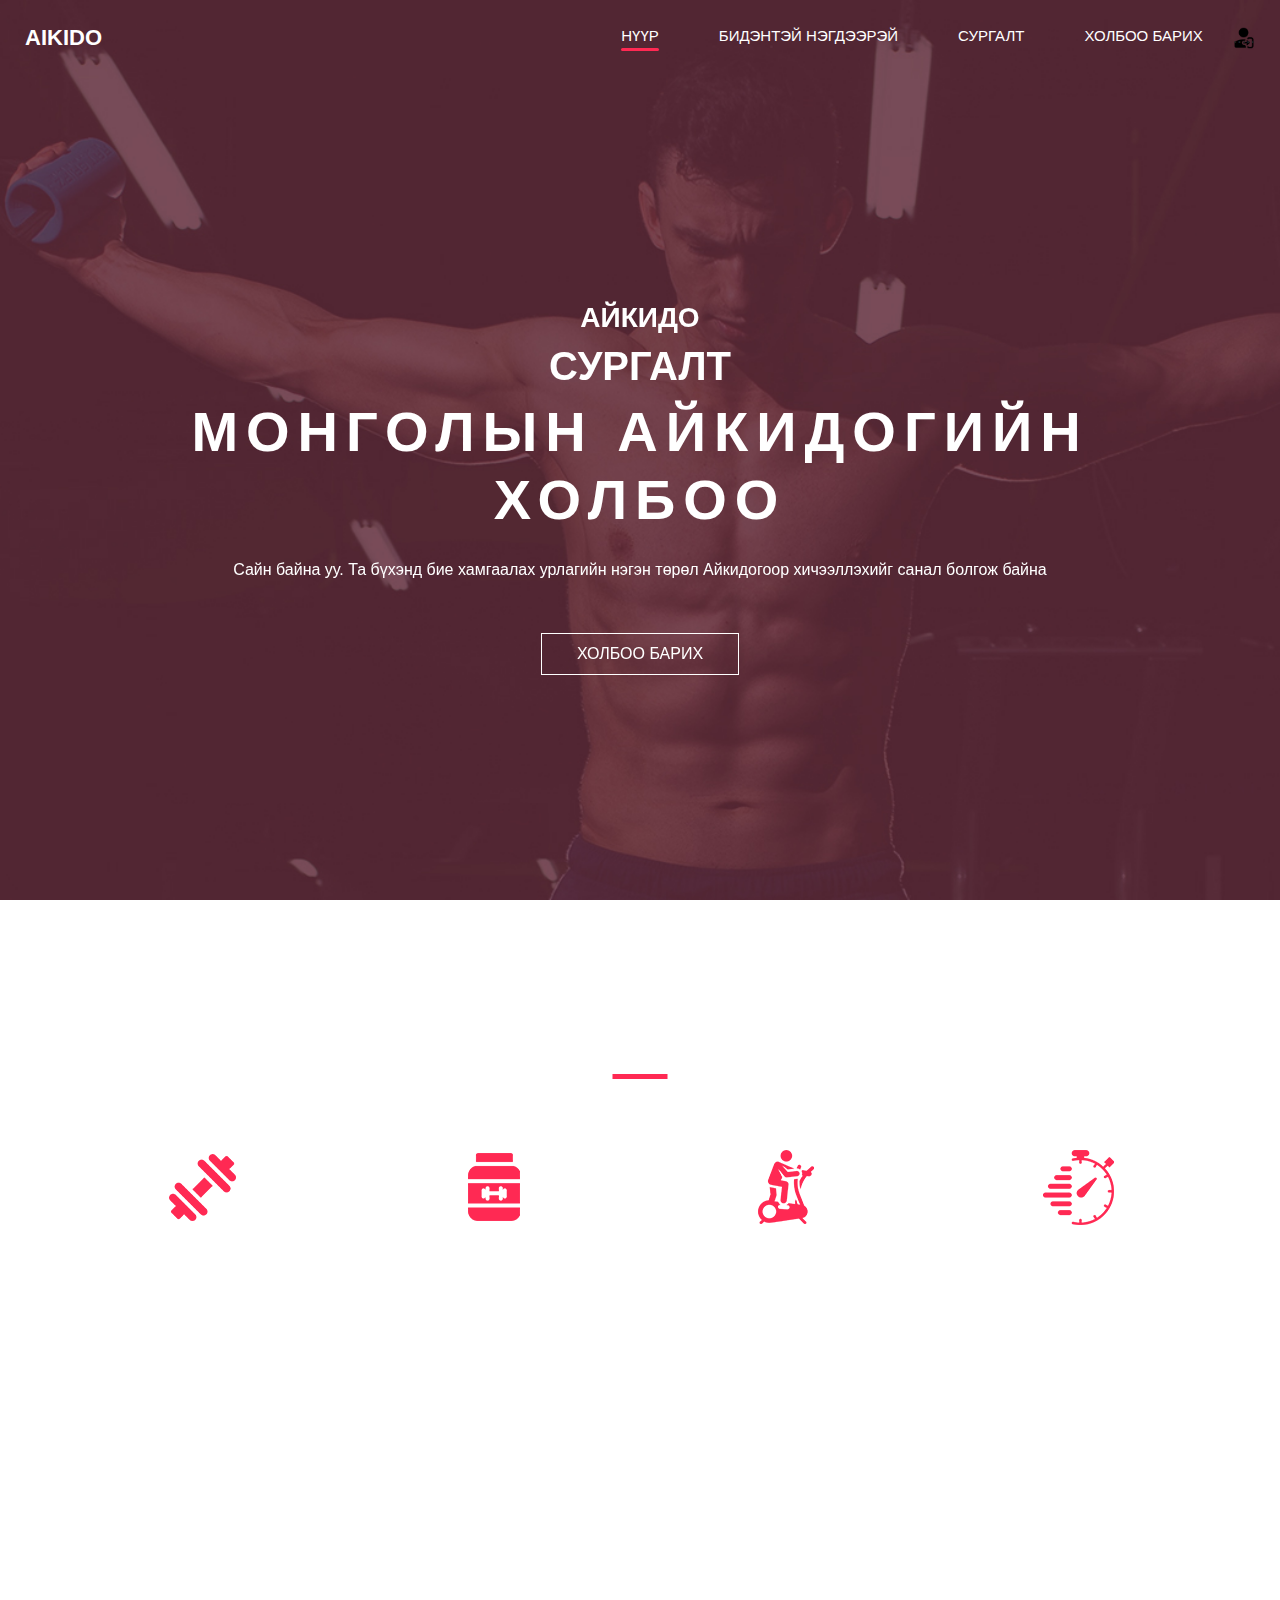
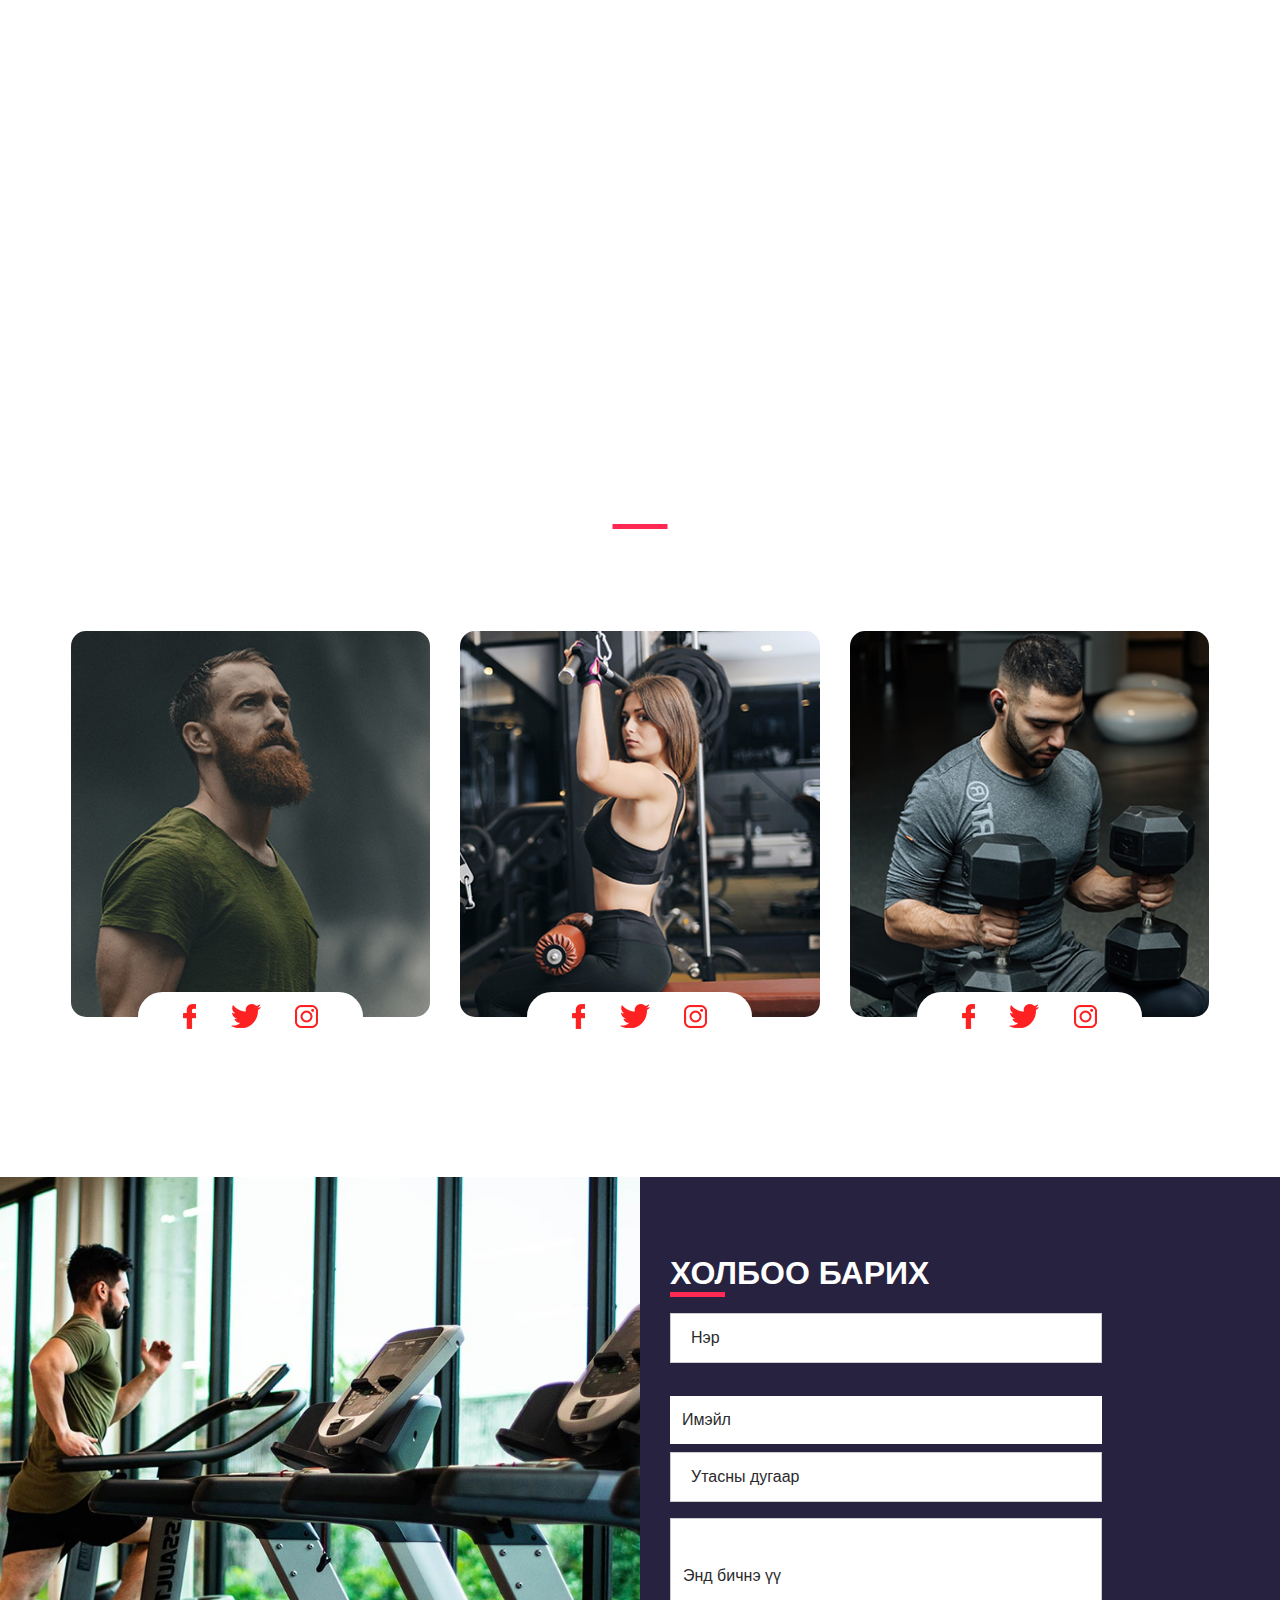
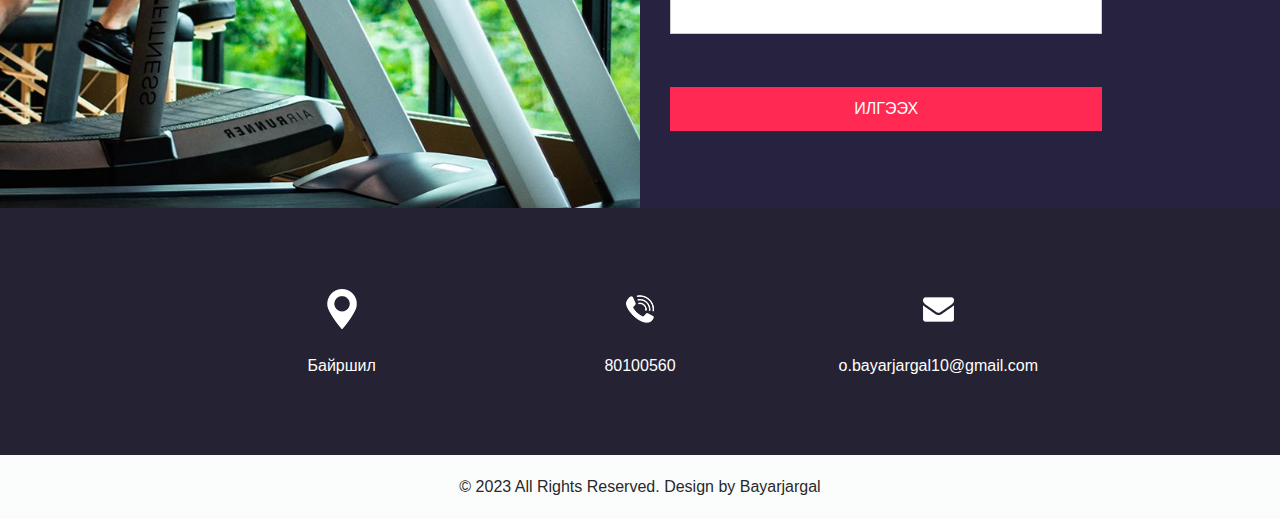
==== index.html @ 73472ece "Add files via upload" ====
<!DOCTYPE html>
<html>

<head>
  <!-- Basic -->
  <meta charset="utf-8" />
  <meta http-equiv="X-UA-Compatible" content="IE=edge" />
  <!-- Mobile Metas -->
  <meta name="viewport" content="width=device-width, initial-scale=1, shrink-to-fit=no" />
  <!-- Site Metas -->
  <meta name="keywords" content="" />
  <meta name="description" content="" />
  <meta name="author" content="" />

  <title>Aikido</title>

  <!-- slider stylesheet -->
  <link rel="stylesheet" type="text/css"
    href="https://cdnjs.cloudflare.com/ajax/libs/OwlCarousel2/2.3.4/assets/owl.carousel.min.css" />

  <!-- bootstrap core css -->
  <link rel="stylesheet" type="text/css" href="css/bootstrap.css" />

  <!-- fonts style -->
  <link href="https://fonts.googleapis.com/css?family=Poppins:400,600,700&display=swap" rel="stylesheet">
  <!-- Custom styles for this template -->
  <link href="css/style.css" rel="stylesheet" />
  <!-- responsive style -->
  <link href="css/responsive.css" rel="stylesheet" />
</head>

<body>
  <div class="hero_area">
    <!-- header section strats -->
    <header class="header_section">
      <div class="container-fluid">
        <nav class="navbar navbar-expand-lg custom_nav-container ">
          <a class="navbar-brand" href="index.html">
            <span>
              Aikido
            </span>
          </a>
          <button class="navbar-toggler" type="button" data-toggle="collapse" data-target="#navbarSupportedContent"
            aria-controls="navbarSupportedContent" aria-expanded="false" aria-label="Toggle navigation">
            <span class="navbar-toggler-icon"></span>
          </button>

          <div class="collapse navbar-collapse" id="navbarSupportedContent">
            <div class="d-flex ml-auto flex-column flex-lg-row align-items-center">
              <ul class="navbar-nav  ">
                <li class="nav-item active">
                  <a class="nav-link" href="index.html">Нүүр <span class="sr-only">(current)</span></a>
                </li>
                <li class="nav-item ">
                  <a class="nav-link" href="why.html"> Бидэнтэй нэгдээрэй </a>
                </li>
                </li>
                <li class="nav-item">
                  <a class="nav-link" href="trainer.html"> Сургалт</a>
                </li>
                <li class="nav-item">
                  <a class="nav-link" href="contact.html"> Холбоо барих</a>
                </li>
              </ul>
              <div class="user_option">
                <button class="btn  my-2 my-sm-0 nav_search-btn"
                  onclick="document.getElementById('id01').style.display='block'" style="width:auto;">..... </button>
              </div>
            </div>
          </div>
        </nav>
      </div>
    </header>
    <!-- end header section -->
    <!-- slider section -->
    <section class=" slider_section position-relative">
      <div id="carouselExampleIndicators" class="carousel slide" data-ride="carousel">
        <div class="carousel-inner">
          <div class="carousel-item active">
            <div class="container">
              <div class="col-lg-10 col-md-11 mx-auto">
                <div class="detail-box">
                  <div>
                    <h3>
                      Айкидо
                    </h3>
                    <h2>
                      Сургалт
                    </h2>
                    <h1>
                      Монголын Айкидогийн Холбоо
                    </h1>
                    <p>
                      Сайн байна уу. Та бүхэнд бие хамгаалах урлагийн нэгэн төрөл Айкидогоор хичээллэхийг санал болгож
                      байна
                    </p>
                    <div class="">
                      <a href="">
                        Холбоо барих
                      </a>
                    </div>
                  </div>
                </div>
              </div>
            </div>
          </div>
          <!-- <div class="carousel-item">
            <div class="container">
              <div class="col-lg-10 col-md-11 mx-auto">
                <div class="detail-box">
                  <div>
                    <h3>
                      Айкидо
                    </h3>
                    <h2>
                      Сургалт
                    </h2>
                    <h1>
                      Neogym
                    </h1>
                    <p>
                      Lorem ipsum dolor sit amet, consectetur adipiscing elit, sed do eiusmod tempor incididunt ut
                      labore et dolore magna aliqua. Ut enim ad minim veniam, quis nostrud exercitation ullamco laboris
                      nisi ut aliquip ex ea commodo consequat. Duis aute irure dolor in reprehenderit in voluptate velit
                      esse .
                    </p>
                    <div class="">
                      <a href="">
                        Contact Us
                      </a>
                    </div>
                  </div>
                </div>
              </div>
            </div>
          </div> -->
          <!-- <div class="carousel-item">
            <div class="container">
              <div class="col-lg-10 col-md-11 mx-auto">
                <div class="detail-box">
                  <div>
                    <h3>
                      Fitness
                    </h3>
                    <h2>
                      Training
                    </h2>
                    <h1>
                      Neogym
                    </h1>
                    <p>
                      Lorem ipsum dolor sit amet, consectetur adipiscing elit, sed do eiusmod tempor incididunt ut
                      labore et dolore magna aliqua. Ut enim ad minim veniam, quis nostrud exercitation ullamco laboris
                      nisi ut aliquip ex ea commodo consequat. Duis aute irure dolor in reprehenderit in voluptate velit
                      esse .
                    </p>
                    <div class="">
                      <a href="">
                        Contact Us
                      </a>
                    </div>
                  </div>
                </div>
              </div>
            </div>
          </div> -->
          <!-- <div class="carousel-item">
            <div class="container">
              <div class="col-lg-10 col-md-11 mx-auto">
                <div class="detail-box">
                  <div>
                    <h3>
                      Fitness
                    </h3>
                    <h2>
                      Training
                    </h2>
                    <h1>
                      Neogym
                    </h1>
                    <p>
                      Lorem ipsum dolor sit amet, consectetur adipiscing elit, sed do eiusmod tempor incididunt ut
                      labore et dolore magna aliqua. Ut enim ad minim veniam, quis nostrud exercitation ullamco laboris
                      nisi ut aliquip ex ea commodo consequat. Duis aute irure dolor in reprehenderit in voluptate velit
                      esse .
                    </p>
                    <div class="">
                      <a href="">
                        Contact Us
                      </a>
                    </div>
                  </div>
                </div>
              </div>
            </div>
          </div> -->
          <!-- <div class="carousel-item">
            <div class="container">
              <div class="col-lg-10 col-md-11 mx-auto">
                <div class="detail-box">
                  <div>
                    <h3>
                      Fitness
                    </h3>
                    <h2>
                      Training
                    </h2>
                    <h1>
                      Neogym
                    </h1>
                    <p>
                      Lorem ipsum dolor sit amet, consectetur adipiscing elit, sed do eiusmod tempor incididunt ut
                      labore et dolore magna aliqua. Ut enim ad minim veniam, quis nostrud exercitation ullamco laboris
                      nisi ut aliquip ex ea commodo consequat. Duis aute irure dolor in reprehenderit in voluptate velit
                      esse .
                    </p>
                    <div class="">
                      <a href="">
                        Contact Us
                      </a>
                    </div>
                  </div>
                </div>
              </div>
            </div>
          </div> -->
        </div>
        <!-- <ol class="carousel-indicators">
          <li data-target="#carouselExampleIndicators" data-slide-to="0" class="active"></li>
          <li data-target="#carouselExampleIndicators" data-slide-to="1"></li>
          <li data-target="#carouselExampleIndicators" data-slide-to="2"></li>
          <li data-target="#carouselExampleIndicators" data-slide-to="3"></li>
          <li data-target="#carouselExampleIndicators" data-slide-to="4"></li>
        </ol> -->
      </div>
    </section>
    <!-- end slider section -->
  </div>


  <!-- Us section -->

  <section class="us_section layout_padding">
    <div class="container">
      <div class="heading_container">
        <h2>
          Яагаад бидэнтэй нэгдэх хэрэгтэй вэ?
        </h2>
      </div>

      <div class="us_container ">
        <div class="row">
          <div class="col-lg-3 col-md-6">
            <div class="box">
              <div class="img-box">
                <img src="images/u-1.png" alt="">
              </div>
              <div class="detail-box">
                <h5>
                  Сургалтын орчин
                </h5>
                <p>
                  ipsum dolor sit amet, consectetur adipiscing elit, sed do eiusmod tempor
                </p>
              </div>
            </div>
          </div>
          <div class="col-lg-3 col-md-6">
            <div class="box">
              <div class="img-box">
                <img src="images/u-4.png" alt="">
              </div>
              <div class="detail-box">
                <h5>
                  Зөвлөгөө
                </h5>
                <p>
                  ipsum dolor sit amet, consectetur adipiscing elit, sed do eiusmod tempor
                </p>
              </div>
            </div>
          </div>
          <div class="col-lg-3 col-md-6">
            <div class="box">
              <div class="img-box">
                <img src="images/u-2.png" alt="">
              </div>
              <div class="detail-box">
                <h5>
                  Дасгалын төлөвлөгөө
                </h5>
                <p>
                  ipsum dolor sit amet, consectetur adipiscing elit, sed do eiusmod tempor
                </p>
              </div>
            </div>
          </div>
          <div class="col-lg-3 col-md-6">
            <div class="box">
              <div class="img-box">
                <img src="images/u-3.png" alt="">
              </div>
              <div class="detail-box">
                <h5>
                  Хичээллэх хугацаа
                </h5>
                <p>
                  ipsum dolor sit amet, consectetur adipiscing elit, sed do eiusmod tempor
                </p>
              </div>
            </div>
          </div>
        </div>
      </div>
    </div>
  </section>

  <!-- end us section -->


  <!-- heathy section -->

  <section class="heathy_section layout_padding">
    <div class="container">

      <div class="row">
        <div class="col-md-12 mx-auto">
          <div class="detail-box">
            <h2>
              Эрүүл биед саруул ухаан оршино.
            </h2>
            <p>
              Эрүүл биед саруул ухаан оршино
            </p>
            <div class="btn-box">
              <a href="">
                Илүү ихийг сонирхъё
              </a>
            </div>
          </div>
        </div>
      </div>

    </div>
  </section>

  <!-- end heathy section -->

  <!-- trainer section -->

  <section class="trainer_section layout_padding">
    <div class="container">
      <div class="heading_container">
        <h2>
          Манай сургагч багш нар
        </h2>
      </div>
      <div class="row">
        <div class="col-lg-4 col-md-6 mx-auto">
          <div class="box">
            <div class="name">
              <h5>
                Алтанбагана
              </h5>
            </div>
            <div class="img-box">
              <img src="images/t1.jpg" alt="">
            </div>
            <div class="social_box">
              <a href="">
                <img src="images/facebook-logo.png" alt="">
              </a>
              <a href="">
                <img src="images/twitter.png" alt="">
              </a>
              <a href="">
                <img src="images/instagram-logo.png" alt="">
              </a>
            </div>
          </div>
        </div>
        <div class="col-lg-4 col-md-6 mx-auto">
          <div class="box">
            <div class="name">
              <h5>
                Саранзаяа
              </h5>
            </div>
            <div class="img-box">
              <img src="images/t2.jpg" alt="">
            </div>
            <div class="social_box">
              <a href="">
                <img src="images/facebook-logo.png" alt="">
              </a>
              <a href="">
                <img src="images/twitter.png" alt="">
              </a>
              <a href="">
                <img src="images/instagram-logo.png" alt="">
              </a>
            </div>
          </div>
        </div>
        <div class="col-lg-4 col-md-6 mx-auto">
          <div class="box">
            <div class="name">
              <h5>
                Галбадрах
              </h5>
            </div>
            <div class="img-box">
              <img src="images/t3.jpg" alt="">
            </div>
            <div class="social_box">
              <a href="">
                <img src="images/facebook-logo.png" alt="">
              </a>
              <a href="">
                <img src="images/twitter.png" alt="">
              </a>
              <a href="">
                <img src="images/instagram-logo.png" alt="">
              </a>
            </div>
          </div>
        </div>
      </div>
    </div>
  </section>

  <!-- end trainer section -->

  <!-- contact section -->

  <section class="contact_section ">
    <div class="container-fluid">
      <div class="row">
        <div class="col-md-6 px-0">
          <div class="img-box">
            <img src="images/contact-img.jpg" alt="">
          </div>
        </div>
        <div class="col-lg-5 col-md-6">
          <div class="form_container pr-0 pr-lg-5 mr-0 mr-lg-2">
            <div class="heading_container">
              <h2>
                Холбоо барих
              </h2>
            </div>
            <form action="">
              <div>
                <input type="text" placeholder="Нэр" />
              </div>
              <div>
                <input type="email" placeholder="Имэйл" />
              </div>
              <div>
                <input type="text" placeholder="Утасны дугаар" />
              </div>
              <div>
                <input type="text" class="message-box" placeholder="Энд бичнэ үү" />
              </div>
              <div class="d-flex ">
                <button>
                  Илгээх
                </button>
              </div>
            </form>
          </div>
        </div>
      </div>
    </div>
  </section>

  <!-- end contact section -->

  <!-- info section -->
  <section class="info_section layout_padding2">
    <div class="container">
      <div class="info_items">
        <a href="">
          <div class="item ">
            <div class="img-box box-1">
              <img src="" alt="">
            </div>
            <div class="detail-box">
              <p>
                Байршил
              </p>
            </div>
          </div>
        </a>
        <a href="">
          <div class="item ">
            <div class="img-box box-2">
              <img src="" alt="">
            </div>
            <div class="detail-box">
              <p>
                80100560
              </p>
            </div>
          </div>
        </a>
        <a href="">
          <div class="item ">
            <div class="img-box box-3">
              <img src="" alt="">
            </div>
            <div class="detail-box">
              <p>
                o.bayarjargal10@gmail.com
              </p>
            </div>
          </div>
        </a>
      </div>
    </div>
  </section>

  <!-- end info_section -->

  <!-- footer section -->
  <footer class="container-fluid footer_section">
    <p>
      &copy; 2023 All Rights Reserved. Design by
      <a href="https://resume-theta-tan.vercel.app/">Bayarjargal</a>
    </p>
  </footer>
  <!-- footer section -->

  <!-- modal-->


  <div id="id01" class="modal">

    <form class="modal-content animate" action="/action_page.php" method="post">
      <div class="imgcontainer">
        <span onclick="document.getElementById('id01').style.display='none'" class="close"
          title="Close Modal">&times;</span>
        <img src="img_avatar2.png" alt="Avatar" class="avatar">
      </div>

      <div class="container">
        <label for="uname"><b>Хэрэглэгчийн нэр</b></label>
        <input type="text" placeholder="Хэрэглэгчийн нэр" name="uname" required>

        <label for="psw"><b>Нууц үг</b></label>
        <input type="password" placeholder="Нууц үг" name="psw" required>

        <button type="submit">Нэвтрэх</button>
        <label>
          <input type="checkbox" checked="checked" name="remember"> Сануулах
        </label>
        <span class="psw">Бүртгэлгүй бол <a href="signup.html">энд дарна уу</a></span>
      </div>

      <div class="container" style="background-color:#f1f1f1">
        <button type="button" onclick="document.getElementById('id01').style.display='none'"
          class="cancelbtn">Цуцлах</button>
        <span class="psw">Нууц үгээ мартсан уу? <a href="#">энд дарна уу</a></span>
      </div>
    </form>
  </div>

  <script>
    // Get the modal
    var modal = document.getElementById('id01');

    // When the user clicks anywhere outside of the modal, close it
    window.onclick = function (event) {
      if (event.target == modal) {
        modal.style.display = "none";
      }
    }
  </script>



  <script src="js/jquery-3.4.1.min.js"></script>
  <script src="js/bootstrap.js"></script>
  <script>
    // Get the modal
    var modal = document.getElementById('id01');

    // When the user clicks anywhere outside of the modal, close it
    window.onclick = function (event) {
      if (event.target == modal) {
        modal.style.display = "none";
      }
    }
  </script>

</body>

</html>
---- css/style.css ----
body {
  font-family: 'Poppins', sans-serif;
  color: #000000;
  background-color: #ffffff;
}

.layout_padding {
  padding-top: 120px;
  padding-bottom: 120px;
}

.layout_padding2 {
  padding-top: 45px;
  padding-bottom: 45px;
}

.layout_padding2-top {
  padding-top: 45px;
}

.layout_padding2-bottom {
  padding-bottom: 45px;
}

.layout_padding-top {
  padding-top: 120px;
}

.layout_padding-bottom {
  padding-bottom: 120px;
}

.heading_container {
  display: -webkit-box;
  display: -ms-flexbox;
  display: flex;
  -webkit-box-pack: center;
  -ms-flex-pack: center;
  justify-content: center;
  text-align: center;
}

.heading_container h2 {
  font-weight: bold;
  position: relative;
  padding-bottom: 5px;
  text-transform: uppercase;
}

.heading_container h2::before {
  content: "";
  position: absolute;
  bottom: 0;
  left: 50%;
  width: 55px;
  height: 5px;
  background-color: #ff2953;
  -webkit-transform: translateX(-50%);
  transform: translateX(-50%);
}

/*header section*/
.hero_area {
  height: 100vh;
  display: -webkit-box;
  display: -ms-flexbox;
  display: flex;
  -webkit-box-orient: vertical;
  -webkit-box-direction: normal;
  -ms-flex-direction: column;
  flex-direction: column;
  background-image: url(../images/hero-bg.jpg);
  background-size: cover;
  background-attachment: fixed;
}

.sub_page .hero_area {
  height: auto;
}

.sub_page .who_section.layout_padding {
  padding-top: 0;
}

.hero_area.sub_pages {
  height: auto;
}

.header_section .container-fluid {
  padding-right: 25px;
  padding-left: 25px;
}

.header_section .nav_container {
  margin: 0 auto;
}

.custom_nav-container.navbar-expand-lg .navbar-nav .nav-item .nav-link {
  margin: 10px 30px;
  padding: 0;
  padding-bottom: 3px;
  color: #ffffff;
  text-align: center;
  position: relative;
  text-transform: uppercase;
  font-size: 15px;
}

.custom_nav-container.navbar-expand-lg .navbar-nav .nav-item .nav-link::after {
  display: none;
  content: "";
  position: absolute;
  left: 0;
  bottom: 0;
  width: 100%;
  height: 3px;
  border-radius: 5px;
  background-color: #ffffff;
}

.custom_nav-container.navbar-expand-lg .navbar-nav .nav-item.active a::after,
.custom_nav-container.navbar-expand-lg .navbar-nav .nav-item:hover a::after {
  display: block;
  background-color: #ff2953;
}

a,
a:hover,
a:focus {
  text-decoration: none;
}

a:hover,
a:focus {
  color: initial;
}

.btn,
.btn:focus {
  outline: none !important;
  -webkit-box-shadow: none;
  box-shadow: none;
}

.user_option {
  display: -webkit-box;
  display: -ms-flexbox;
  display: flex;
  -webkit-box-align: center;
  -ms-flex-align: center;
  align-items: center;
}

.user_option a {
  color: #ffffff;
  margin: 10px 30px;
}

.custom_nav-container .nav_search-btn {
  background-image: url(../images/login.png);
  background-size: 22px;
  background-repeat: no-repeat;
  background-position-y: 7px;
  width: 35px;
  height: 35px;
  padding: 0;
  border: none;
}

.navbar-brand {
  display: -webkit-box;
  display: -ms-flexbox;
  display: flex;
  -webkit-box-align: center;
  -ms-flex-align: center;
  align-items: center;
  position: relative;
}

.navbar-brand span {
  font-size: 22px;
  text-transform: uppercase;
  font-weight: bold;
  color: #ffffff;
  position: relative;
  z-index: 3;
}

.custom_nav-container {
  z-index: 99999;
  padding: 15px 0;
}

.custom_nav-container .navbar-toggler {
  outline: none;
}

.custom_nav-container .navbar-toggler .navbar-toggler-icon {
  background-image: url(../images/menu.png);
  background-size: 55px;
}

/*end header section*/
.slider_section {
  -webkit-box-flex: 1;
  -ms-flex: 1;
  flex: 1;
  display: -webkit-box;
  display: -ms-flexbox;
  display: flex;
  -webkit-box-align: center;
  -ms-flex-align: center;
  align-items: center;
  color: #ffffff;
}

.slider_section #carouselExampleIndicators {
  width: 100%;
}

.slider_section .row {
  -webkit-box-align: center;
  -ms-flex-align: center;
  align-items: center;
}

.slider_section .box {
  margin: 125px 0;
}

.slider_section .detail-box {
  text-align: center;
}

.slider_section .detail-box h1,
.slider_section .detail-box h2,
.slider_section .detail-box h3 {
  text-transform: uppercase;
  font-weight: bold;
}

.slider_section .detail-box h2 {
  font-size: 2.5rem;
}

.slider_section .detail-box h1 {
  font-size: 3.5rem;
  font-weight: bold;
  letter-spacing: .5rem;
}

.slider_section .detail-box p {
  margin-top: 25px;
}

.slider_section .detail-box a {
  display: inline-block;
  padding: 8px 35px;
  background-color: transparent;
  border: 1.5px solid #ffffff;
  color: #ffffff;
  border-radius: 0px;
  -webkit-transition: -webkit-transform 0.3s;
  transition: -webkit-transform 0.3s;
  transition: transform 0.3s;
  transition: transform 0.3s, -webkit-transform 0.3s;
  text-transform: uppercase;
  margin-top: 35px;
}

.slider_section .detail-box a:hover {
  background-color: #ffffff;
  color: #000000;
}

.slider_section #carouselExampleIndicators .carousel-indicators {
  position: unset;
  margin: 0;
  margin-top: 45px;
  -webkit-box-align: center;
  -ms-flex-align: center;
  align-items: center;
}

.slider_section #carouselExampleIndicators .carousel-indicators li {
  width: 14px;
  height: 14px;
  background-color: transparent;
  border: 2px solid #ffffff;
  border-radius: 100%;
  opacity: 1;
}

.slider_section #carouselExampleIndicators .carousel-indicators li.active {
  border: 4px solid #ffffff;
}

.us_section {
  background-image: url(../images/us-bg.jpg);
  background-size: cover;
  background-attachment: fixed;
  color: #ffffff;
}

.us_section .us_container {
  padding-top: 25px;
}

.us_section .us_container .box {
  display: -webkit-box;
  display: -ms-flexbox;
  display: flex;
  -webkit-box-orient: vertical;
  -webkit-box-direction: normal;
  -ms-flex-direction: column;
  flex-direction: column;
  -webkit-box-align: center;
  -ms-flex-align: center;
  align-items: center;
  text-align: center;
  margin: 25px 10px 0 10px;
}

.us_section .us_container .box .img-box {
  height: 100px;
  display: -webkit-box;
  display: -ms-flexbox;
  display: flex;
  -webkit-box-align: center;
  -ms-flex-align: center;
  align-items: center;
  -webkit-box-pack: center;
  -ms-flex-pack: center;
  justify-content: center;
}

.us_section .us_container .box .img-box img {
  max-width: 100%;
}

.us_section .us_container .box .detail-box h5 {
  font-weight: bold;
}

.heathy_section {
  background-image: url(../images/healthy-bg.jpg);
  background-size: cover;
  background-attachment: fixed;
  color: #ffffff;
  text-align: center;
}

.heathy_section h2 {
  font-weight: bold;
}

.heathy_section p {
  margin-top: 35px;
}

.heathy_section .btn-box {
  display: -webkit-box;
  display: -ms-flexbox;
  display: flex;
  -webkit-box-pack: center;
  -ms-flex-pack: center;
  justify-content: center;
  margin-top: 45px;
}

.heathy_section .btn-box a {
  display: inline-block;
  padding: 8px 35px;
  background-color: transparent;
  border: 1.5px solid #ffffff;
  color: #ffffff;
  border-radius: 0;
  -webkit-transition: -webkit-transform 0.3s;
  transition: -webkit-transform 0.3s;
  transition: transform 0.3s;
  transition: transform 0.3s, -webkit-transform 0.3s;
  text-transform: uppercase;
}

.heathy_section .btn-box a:hover {
  background-color: #ffffff;
  color: #000000;
}

.trainer_section {
  background-image: url(../images/trainer-bg.jpg);
  background-size: cover;
  background-attachment: fixed;
  color: #ffffff;
}

.trainer_section .box {
  margin-top: 55px;
  display: -webkit-box;
  display: -ms-flexbox;
  display: flex;
  -webkit-box-orient: vertical;
  -webkit-box-direction: normal;
  -ms-flex-direction: column;
  flex-direction: column;
  -webkit-box-align: center;
  -ms-flex-align: center;
  align-items: center;
  text-align: center;
}

.trainer_section .box .name h5 {
  font-weight: bold;
  margin-bottom: 15px;
}

.trainer_section .box .img-box {
  border-radius: 15px;
  overflow: hidden;
}

.trainer_section .box .img-box img {
  width: 100%;
}

.trainer_section .box .social_box {
  display: -webkit-box;
  display: -ms-flexbox;
  display: flex;
  -webkit-box-pack: justify;
  -ms-flex-pack: justify;
  justify-content: space-between;
  width: 225px;
  padding: 12px 45px;
  background-color: #ffffff;
  border-radius: 50px;
  margin-top: -25px;
}

.contact_section {
  position: relative;
  background-color: #27223f;
  color: #ffffff;
}

.contact_section .heading_container {
  -webkit-box-pack: start;
  -ms-flex-pack: start;
  justify-content: start;
}

.contact_section .heading_container h2::before {
  text-align: left;
  left: 0;
  -webkit-transform: none;
  transform: none;
}

.contact_section .row {
  -webkit-box-align: center;
  -ms-flex-align: center;
  align-items: center;
}

.contact_section .img-box img {
  width: 100%;
}

.contact_section .form_container {
  padding: 45px 0 45px 15px;
}

.contact_section input {
  width: 100%;
  border: none;
  background-color: #ffffff;
  outline: none;
  color: #000000;
  margin-top: 25px;
  padding: 12px;
}

.contact_section input::-webkit-input-placeholder {
  color: #2a2a2c;
}

.contact_section input:-ms-input-placeholder {
  color: #2a2a2c;
}

.contact_section input::-ms-input-placeholder {
  color: #2a2a2c;
}

.contact_section input::placeholder {
  color: #2a2a2c;
}

.contact_section input.message-box {
  padding: 45px 12px;
}

.contact_section button {
  padding: 10px 65px;
  outline: none;
  border: none;
  color: #ffffff;
  background: #ff2953;
  margin: 45px 0 0 auto;
  text-transform: uppercase;
}

.info_section {
  background-color: #252233;
}

.info_items {
  width: 70%;
  margin: 0 auto;
  display: -webkit-box;
  display: -ms-flexbox;
  display: flex;
  -webkit-box-pack: justify;
  -ms-flex-pack: justify;
  justify-content: space-between;
}

.info_items .item {
  width: 200px;
  display: -webkit-box;
  display: -ms-flexbox;
  display: flex;
  -webkit-box-orient: vertical;
  -webkit-box-direction: normal;
  -ms-flex-direction: column;
  flex-direction: column;
  -webkit-box-align: center;
  -ms-flex-align: center;
  align-items: center;
  text-align: center;
}

.info_items .item .img-box {
  width: 80px;
  height: 80px;
  border-radius: 100%;
  background-repeat: no-repeat;
  background-position: center;
}

.info_items .item .detail-box {
  margin-top: 5px;
  color: #fff;
}

.info_items {
  position: relative;
}

.info_items a {
  position: relative;
}

.info_items .item .img-box.box-1 {
  background-image: url(../images/location-white.png);
}

.info_items .item .img-box.box-2 {
  background-image: url(../images/telephone-white.png);
}

.info_items .item .img-box.box-3 {
  background-image: url(../images/envelope-white.png);
}

/* footer section*/
.footer_section {
  background-color: #fbfdfd;
  padding: 20px;
  font-weight: 500;
}

.footer_section p {
  color: #292929;
  margin: 0;
  text-align: center;
}

.footer_section a {
  color: #292929;
}

/* end footer section*/
/*# sourceMappingURL=style.css.map */

body {
  font-family: Arial, Helvetica, sans-serif;
}

/* Full-width input fields */
input[type=text],
input[type=password] {
  width: 100%;
  padding: 12px 20px;
  margin: 8px 0;
  display: inline-block;
  border: 1px solid #ccc;
  box-sizing: border-box;
}

/* Set a style for all buttons */
button {
  background-color: #04AA6D;
  color: white;
  padding: 14px 20px;
  margin: 8px 0;
  border: none;
  cursor: pointer;
  width: 100%;
}

button:hover {
  opacity: 0.8;
}

/* Extra styles for the cancel button */
.cancelbtn {
  width: auto;
  padding: 10px 18px;
  background-color: #f44336;
}

/* Center the image and position the close button */
.imgcontainer {
  text-align: center;
  margin: 24px 0 12px 0;
  position: relative;
}

img.avatar {
  width: 40%;
  border-radius: 50%;
}

.container {
  padding: 16px;
}

span.psw {
  float: right;
  padding-top: 16px;
}

/* The Modal (background) */
.modal {
  display: none;
  /* Hidden by default */
  position: fixed;
  /* Stay in place */
  z-index: 1;
  /* Sit on top */
  left: 0;
  top: 0;
  width: 100%;
  /* Full width */
  height: 100%;
  /* Full height */
  overflow: auto;
  /* Enable scroll if needed */
  background-color: rgb(0, 0, 0);
  /* Fallback color */
  background-color: rgba(0, 0, 0, 0.4);
  /* Black w/ opacity */
  padding-top: 60px;
}

/* Modal Content/Box */
.modal-content {
  background-color: #fefefe;
  margin: 5% auto 15% auto;
  /* 5% from the top, 15% from the bottom and centered */
  border: 1px solid #888;
  width: 80%;
  /* Could be more or less, depending on screen size */
}

/* The Close Button (x) */
.close {
  position: absolute;
  right: 25px;
  top: 0;
  color: #000;
  font-size: 35px;
  font-weight: bold;
}

.close:hover,
.close:focus {
  color: red;
  cursor: pointer;
}

/* Add Zoom Animation */
.animate {
  -webkit-animation: animatezoom 0.6s;
  animation: animatezoom 0.6s
}

@-webkit-keyframes animatezoom {
  from {
    -webkit-transform: scale(0)
  }

  to {
    -webkit-transform: scale(1)
  }
}

@keyframes animatezoom {
  from {
    transform: scale(0)
  }

  to {
    transform: scale(1)
  }
}

/* Change styles for span and cancel button on extra small screens */
@media screen and (max-width: 300px) {
  span.psw {
    display: block;
    float: none;
  }

  .cancelbtn {
    width: 100%;
  }
}
---- css/responsive.css ----
@media (max-width: 1120px) {}

@media (max-width: 992px) {
    .hero_area {
        height: auto;
    }

    .custom_nav-container .nav_search-btn {
        background-position: center;
        margin-top: 10px;
    }

    .slider_section {
        padding-top: 45px;
        padding-bottom: 75px;
    }

    .info_items {
        width: 100%;
    }
}

@media (max-width: 768px) {
    .contact_section .form_container {
        padding: 45px 0;
    }

    .info_items {
        flex-direction: column;
        align-items: center;
    }

    .contact_section .heading_container {
        justify-content: center;
    }

    .contact_section .heading_container h2::before {
        left: 50%;
        transform: translateX(-50%);
    }

    .contact_section button {
        margin: 45px auto 0 auto;
    }
}


@media (max-width: 576px) {
    .slider_section .detail-box h1 {
        font-size: 3rem;
    }
}

@media (max-width: 480px) {}

@media (max-width: 420px) {
    .slider_section .detail-box h1 {
        letter-spacing: .3rem;
    }
}

@media (max-width: 360px) {}

@media (min-width: 1200px) {
    .container {
        max-width: 1170px;
    }
}
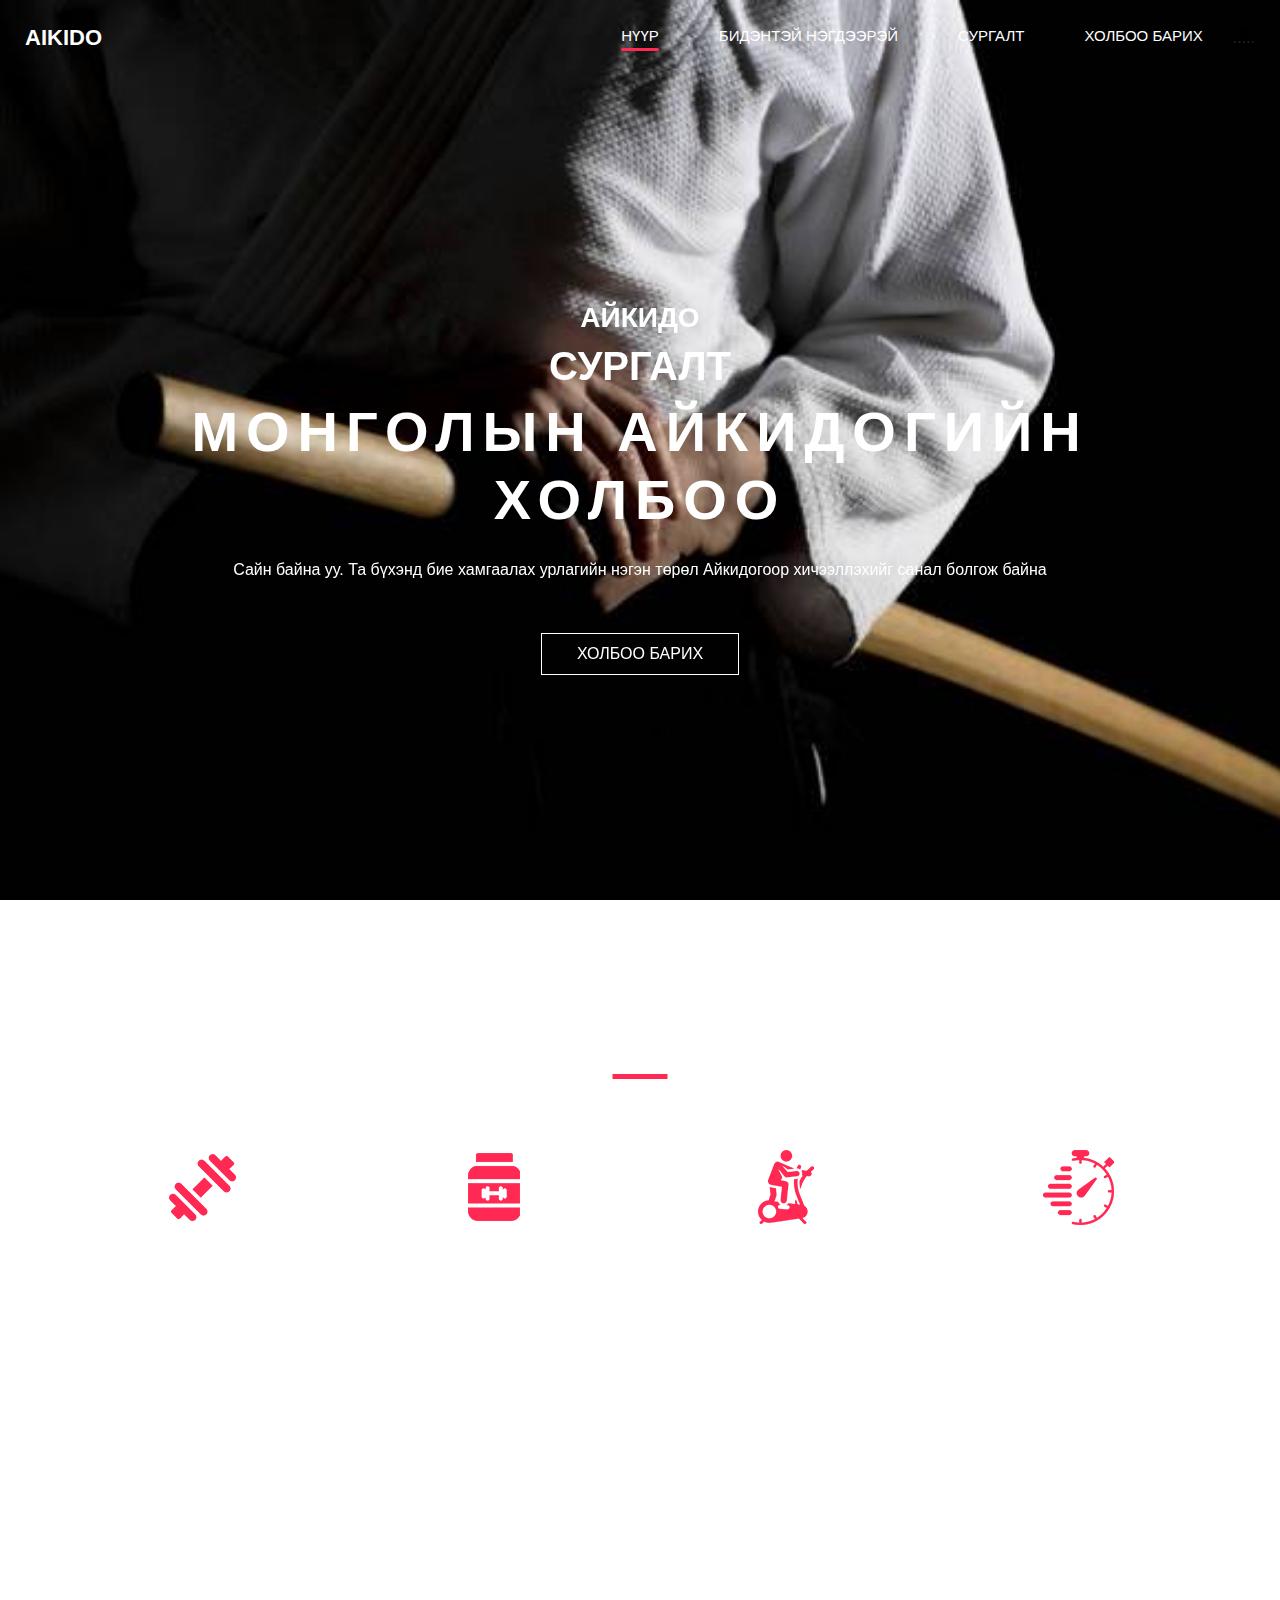
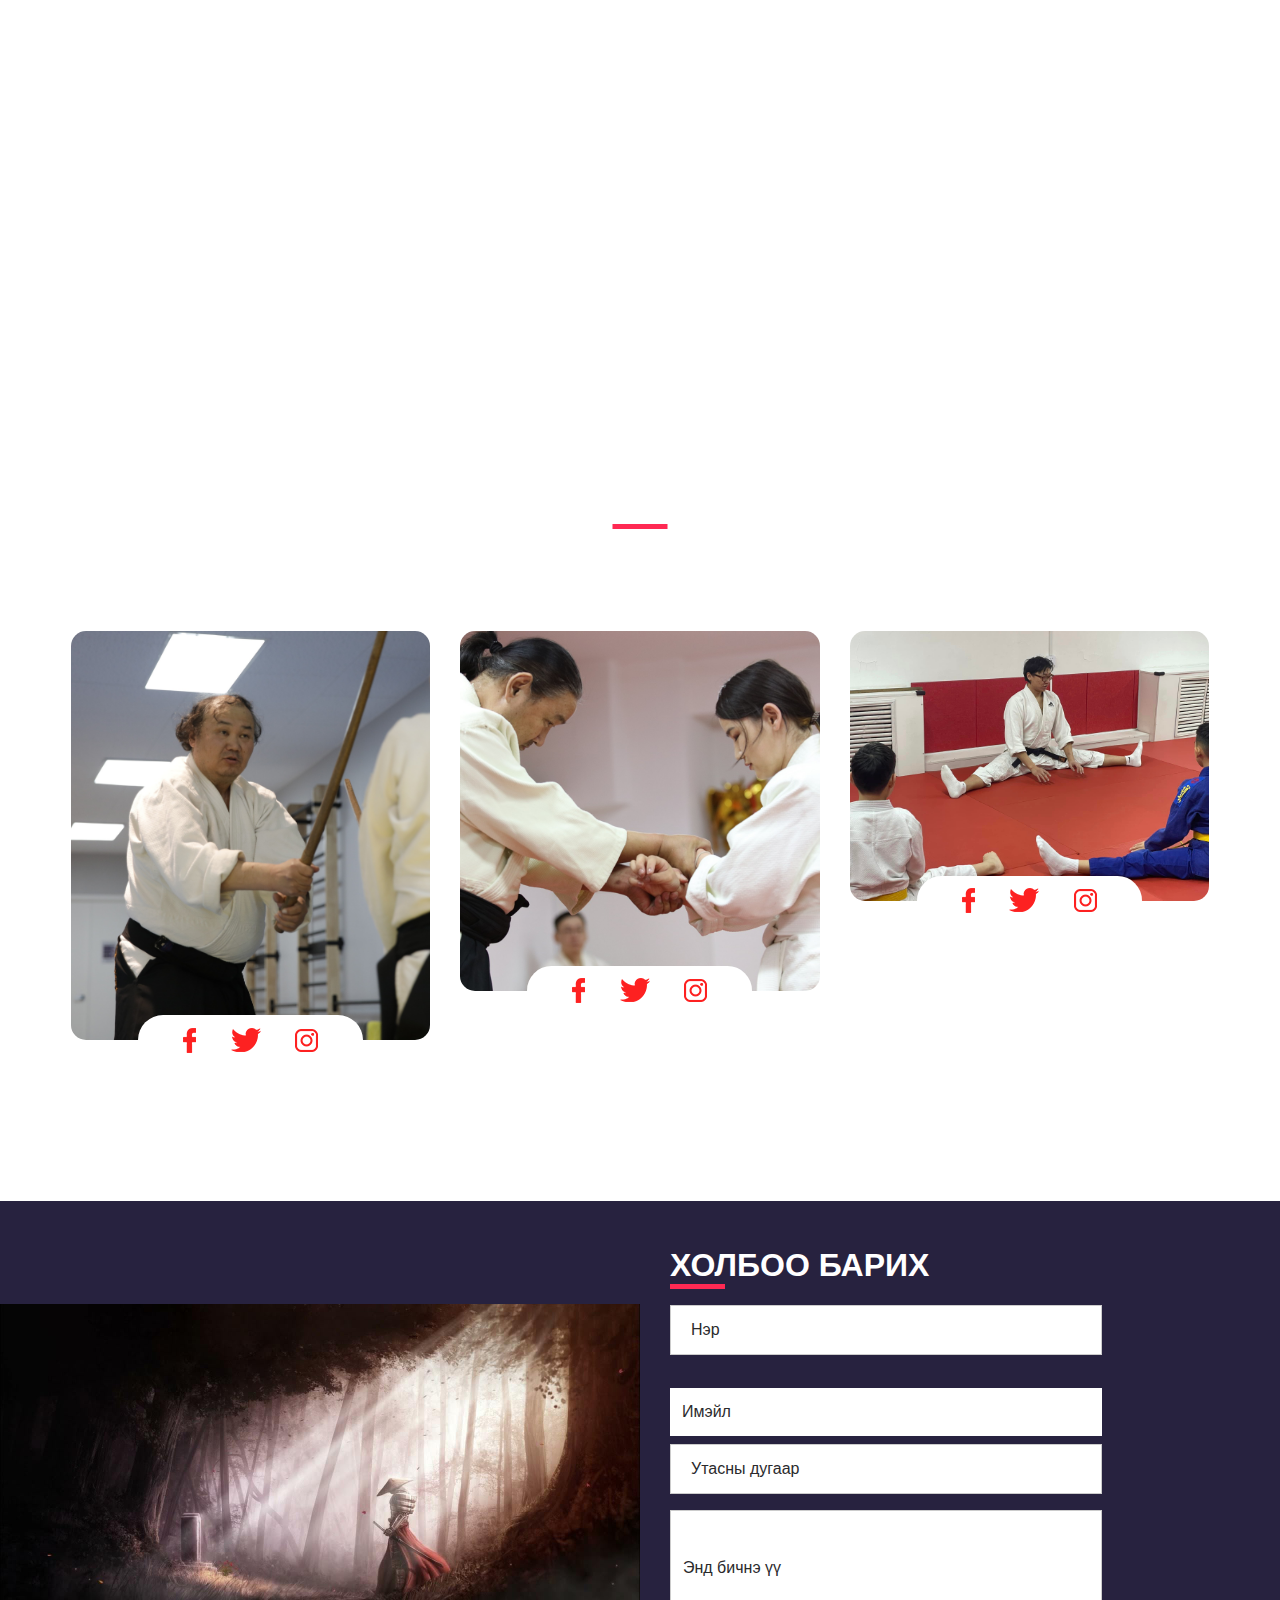
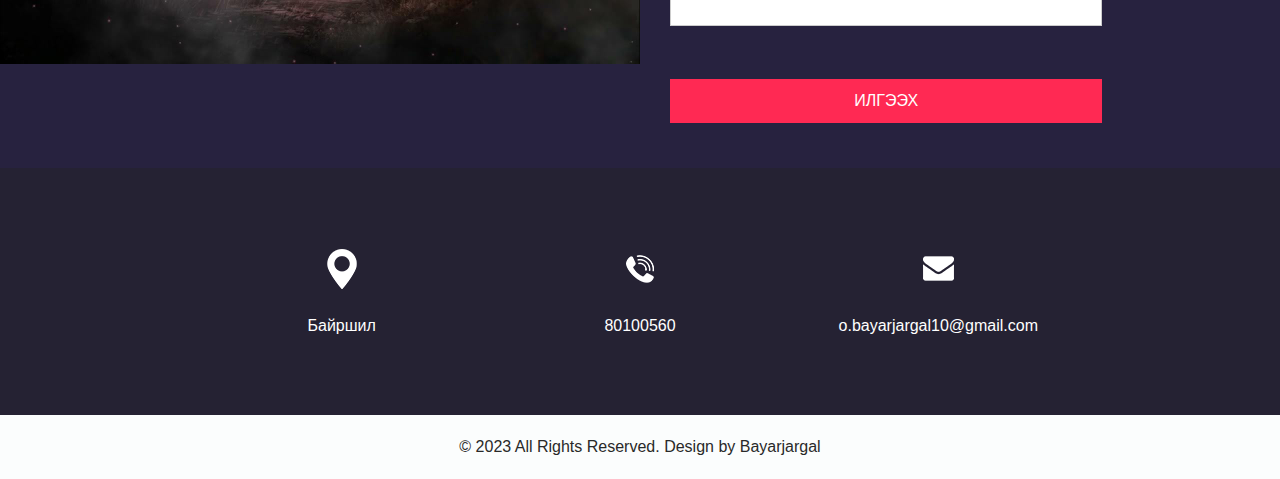
==== commit 0254940d: "Update index.html" ====
--- a/index.html
+++ b/index.html
@@ -95,7 +95,7 @@
                       байна
                     </p>
                     <div class="">
-                      <a href="">
+                      <a href="contact.html">
                         Холбоо барих
                       </a>
                     </div>
@@ -594,4 +594,4 @@
 
 </body>
 
-</html>+</html>
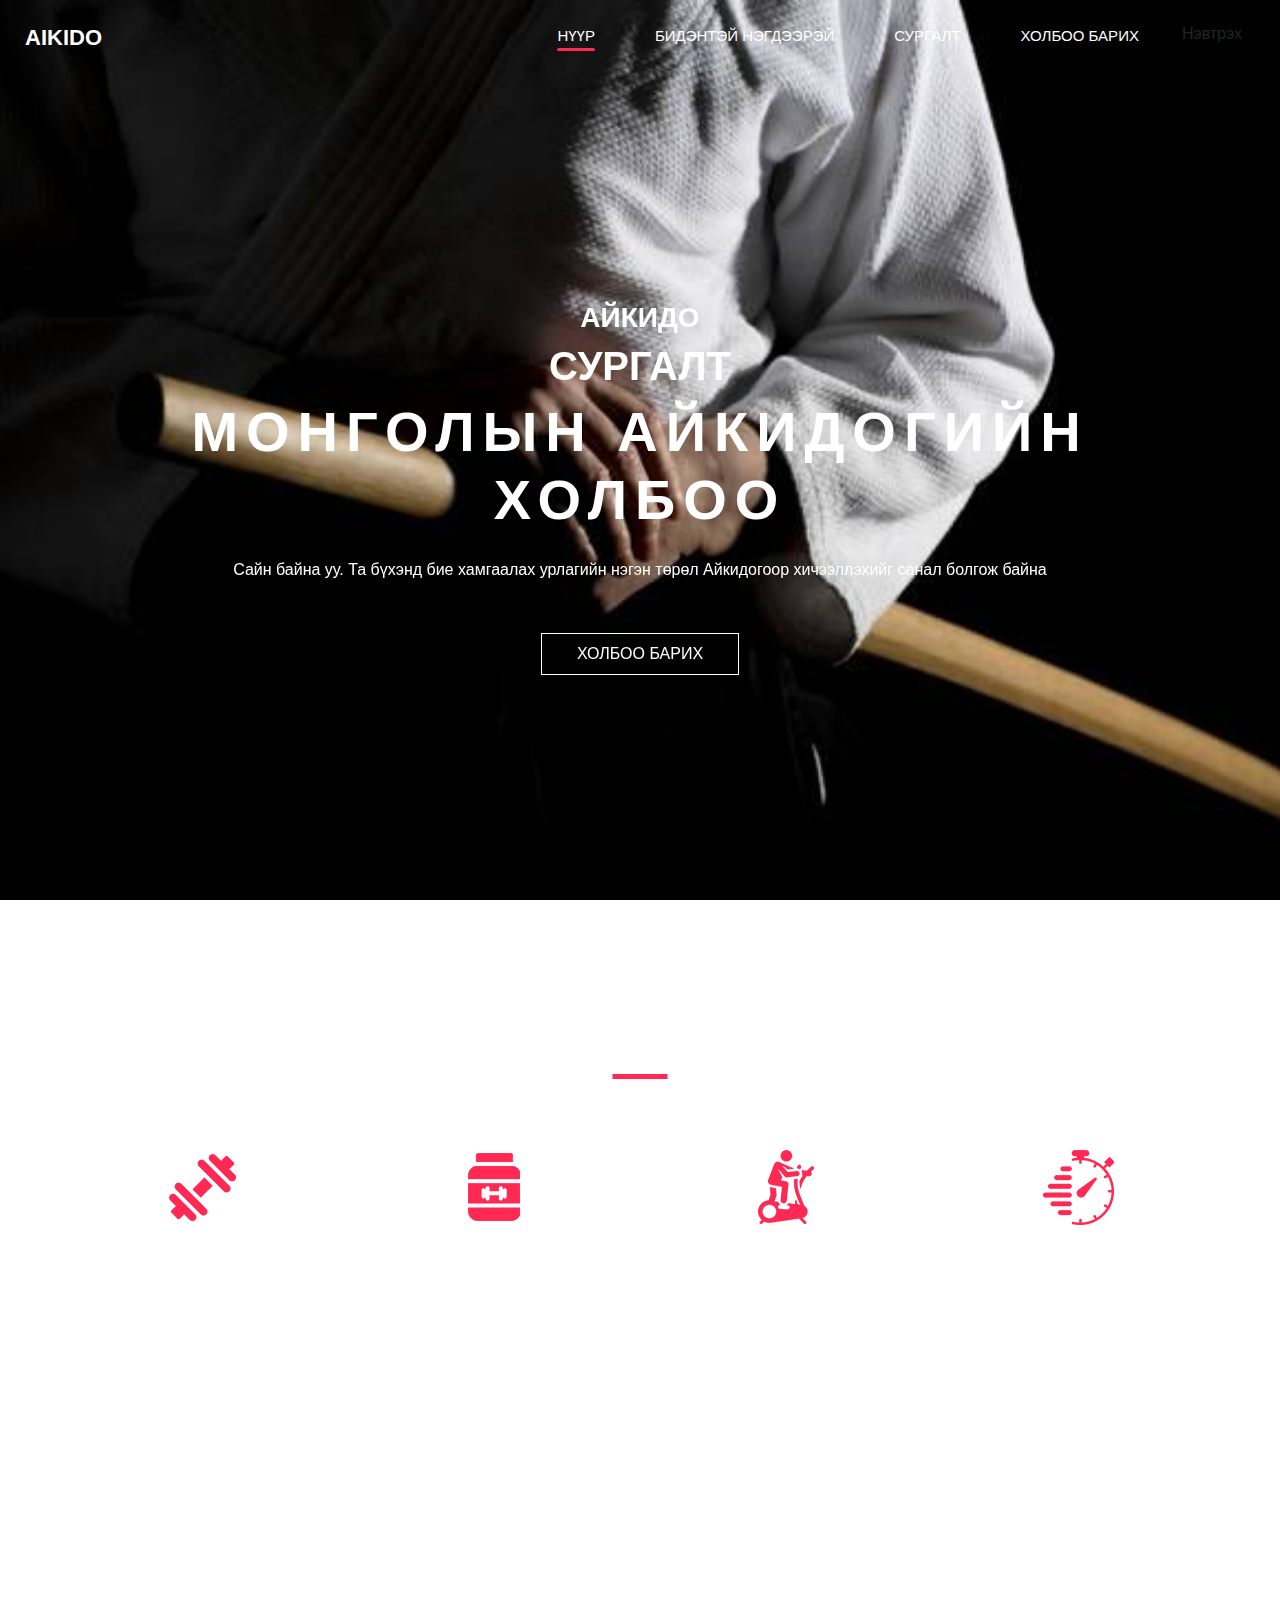
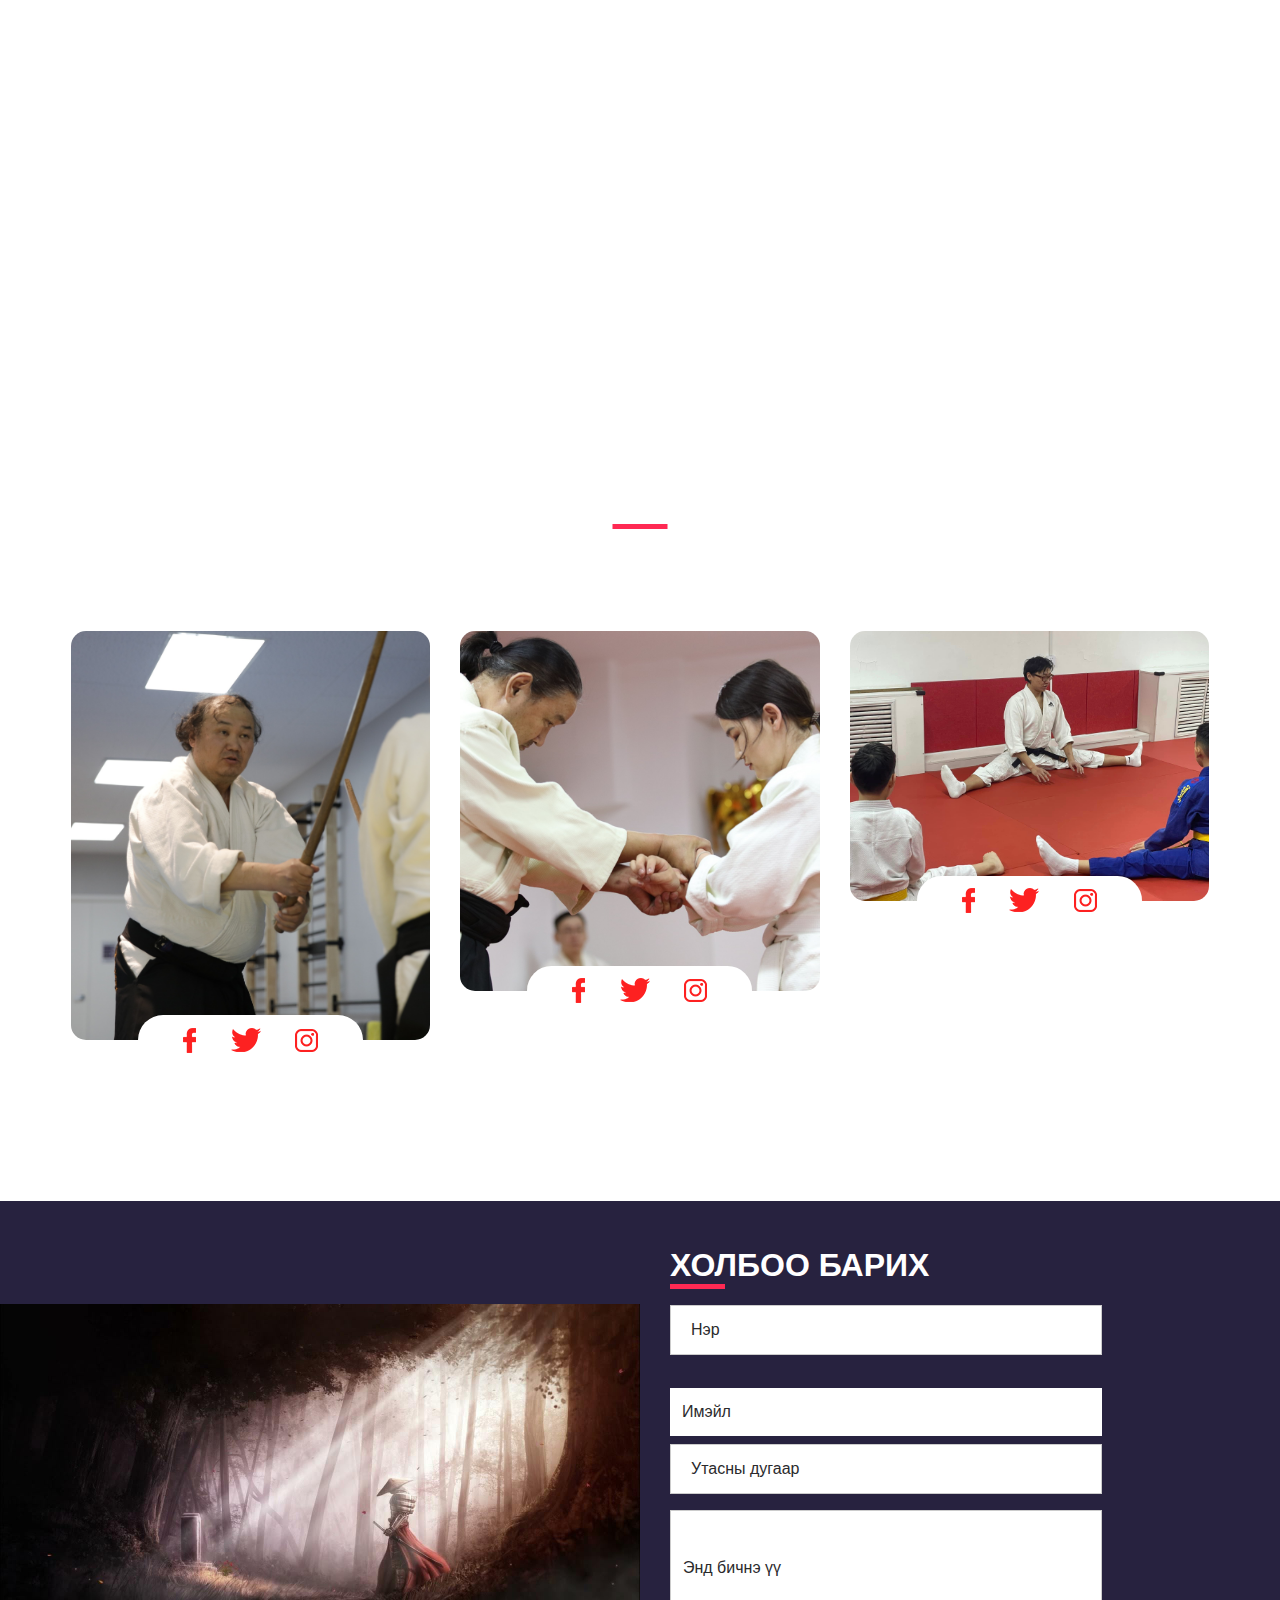
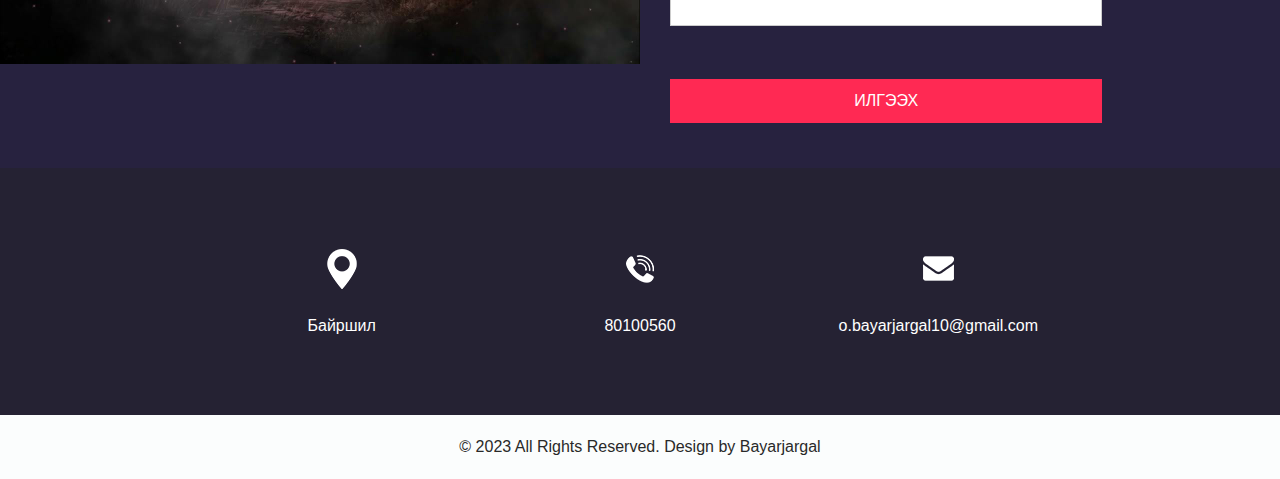
==== commit 4f025144: "Add files via upload" ====
--- a/index.html
+++ b/index.html
@@ -19,14 +19,14 @@
     href="https://cdnjs.cloudflare.com/ajax/libs/OwlCarousel2/2.3.4/assets/owl.carousel.min.css" />
 
   <!-- bootstrap core css -->
-  <link rel="stylesheet" type="text/css" href="css/bootstrap.css" />
+  <link rel="stylesheet" type="text/css" href="    css/bootstrap.css  " />
 
   <!-- fonts style -->
   <link href="https://fonts.googleapis.com/css?family=Poppins:400,600,700&display=swap" rel="stylesheet">
   <!-- Custom styles for this template -->
-  <link href="css/style.css" rel="stylesheet" />
+  <link href="    css/style.css  " rel="stylesheet" />
   <!-- responsive style -->
-  <link href="css/responsive.css" rel="stylesheet" />
+  <link href="    css/responsive.css  " rel="stylesheet" />
 </head>
 
 <body>
@@ -35,7 +35,7 @@
     <header class="header_section">
       <div class="container-fluid">
         <nav class="navbar navbar-expand-lg custom_nav-container ">
-          <a class="navbar-brand" href="index.html">
+          <a class="navbar-brand" href="">
             <span>
               Aikido
             </span>
@@ -49,7 +49,7 @@
             <div class="d-flex ml-auto flex-column flex-lg-row align-items-center">
               <ul class="navbar-nav  ">
                 <li class="nav-item active">
-                  <a class="nav-link" href="index.html">Нүүр <span class="sr-only">(current)</span></a>
+                  <a class="nav-link" href="">Нүүр <span class="sr-only">(current)</span></a>
                 </li>
                 <li class="nav-item ">
                   <a class="nav-link" href="why.html"> Бидэнтэй нэгдээрэй </a>
@@ -61,11 +61,13 @@
                 <li class="nav-item">
                   <a class="nav-link" href="contact.html"> Холбоо барих</a>
                 </li>
+                <li class="nav-item"><button class="btn  my-2 my-sm-0 nav_login-btn"
+                    onclick="document.getElementById('id01').style.display='block'" style="width:auto;">Нэвтрэх
+                  </button></li>
               </ul>
-              <div class="user_option">
-                <button class="btn  my-2 my-sm-0 nav_search-btn"
-                  onclick="document.getElementById('id01').style.display='block'" style="width:auto;">..... </button>
-              </div>
+
+
+
             </div>
           </div>
         </nav>
@@ -253,7 +255,7 @@
           <div class="col-lg-3 col-md-6">
             <div class="box">
               <div class="img-box">
-                <img src="images/u-1.png" alt="">
+                <img src="    images/u-1.png " alt="">
               </div>
               <div class="detail-box">
                 <h5>
@@ -268,7 +270,7 @@
           <div class="col-lg-3 col-md-6">
             <div class="box">
               <div class="img-box">
-                <img src="images/u-4.png" alt="">
+                <img src="   images/u-4.png " alt="">
               </div>
               <div class="detail-box">
                 <h5>
@@ -283,7 +285,7 @@
           <div class="col-lg-3 col-md-6">
             <div class="box">
               <div class="img-box">
-                <img src="images/u-2.png" alt="">
+                <img src="    images/u-2.png " alt="">
               </div>
               <div class="detail-box">
                 <h5>
@@ -298,7 +300,7 @@
           <div class="col-lg-3 col-md-6">
             <div class="box">
               <div class="img-box">
-                <img src="images/u-3.png" alt="">
+                <img src="    images/u-3.png  " alt="">
               </div>
               <div class="detail-box">
                 <h5>
@@ -364,17 +366,17 @@
               </h5>
             </div>
             <div class="img-box">
-              <img src="images/t1.jpg" alt="">
+              <img src="    images/t1.jpg " alt="">
             </div>
             <div class="social_box">
               <a href="">
-                <img src="images/facebook-logo.png" alt="">
-              </a>
-              <a href="">
-                <img src="images/twitter.png" alt="">
-              </a>
-              <a href="">
-                <img src="images/instagram-logo.png" alt="">
+                <img src="    images/facebook-logo.png  " alt="">
+              </a>
+              <a href="">
+                <img src="    images/twitter.png  " alt="">
+              </a>
+              <a href="">
+                <img src="    images/instagram-logo.png" alt="">
               </a>
             </div>
           </div>
@@ -387,17 +389,17 @@
               </h5>
             </div>
             <div class="img-box">
-              <img src="images/t2.jpg" alt="">
+              <img src="    images/t2.jpg " alt="">
             </div>
             <div class="social_box">
               <a href="">
-                <img src="images/facebook-logo.png" alt="">
-              </a>
-              <a href="">
-                <img src="images/twitter.png" alt="">
-              </a>
-              <a href="">
-                <img src="images/instagram-logo.png" alt="">
+                <img src="    images/facebook-logo.png " alt="">
+              </a>
+              <a href="">
+                <img src="    images/twitter.png  " alt="">
+              </a>
+              <a href="">
+                <img src="    images/instagram-logo.png  " alt="">
               </a>
             </div>
           </div>
@@ -410,17 +412,17 @@
               </h5>
             </div>
             <div class="img-box">
-              <img src="images/t3.jpg" alt="">
+              <img src="    images/t3.jpg  " alt="">
             </div>
             <div class="social_box">
               <a href="">
-                <img src="images/facebook-logo.png" alt="">
-              </a>
-              <a href="">
-                <img src="images/twitter.png" alt="">
-              </a>
-              <a href="">
-                <img src="images/instagram-logo.png" alt="">
+                <img src="    images/facebook-logo.png  " alt="">
+              </a>
+              <a href="">
+                <img src="    images/twitter.png  " alt="">
+              </a>
+              <a href="">
+                <img src="    images/instagram-logo.png  " alt="">
               </a>
             </div>
           </div>
@@ -438,7 +440,7 @@
       <div class="row">
         <div class="col-md-6 px-0">
           <div class="img-box">
-            <img src="images/contact-img.jpg" alt="">
+            <img src="    images/contact-img.jpg  " alt="">
           </div>
         </div>
         <div class="col-lg-5 col-md-6">
@@ -539,7 +541,7 @@
       <div class="imgcontainer">
         <span onclick="document.getElementById('id01').style.display='none'" class="close"
           title="Close Modal">&times;</span>
-        <img src="img_avatar2.png" alt="Avatar" class="avatar">
+        <img src="    images/contact-img.jpg  " alt="Avatar" class="avatar">
       </div>
 
       <div class="container">
@@ -578,8 +580,8 @@
 
 
 
-  <script src="js/jquery-3.4.1.min.js"></script>
-  <script src="js/bootstrap.js"></script>
+  <script src="    js/jquery-3.4.1.min.js  "></script>
+  <script src="    js/bootstrap.js  "></script>
   <script>
     // Get the modal
     var modal = document.getElementById('id01');
@@ -594,4 +596,4 @@
 
 </body>
 
-</html>
+</html>--- a/css/style.css
+++ b/css/style.css
@@ -736,4 +736,152 @@
   .cancelbtn {
     width: 100%;
   }
+}
+
+
+
+/* өмнө байсан css
+body {
+    font-family: Arial, Helvetica, sans-serif;
+}
+
+/* Full-width input fields */
+input[type=text],
+input[type=password] {
+  width: 100%;
+  padding: 12px 20px;
+  margin: 8px 0;
+  display: inline-block;
+  border: 1px solid #ccc;
+  box-sizing: border-box;
+}
+
+/* Set a style for all buttons */
+button {
+  background-color: #04AA6D;
+  color: white;
+  padding: 14px 20px;
+  margin: 8px 0;
+  border: none;
+  cursor: pointer;
+  width: 100%;
+}
+
+button:hover {
+  opacity: 0.8;
+}
+
+/* Extra styles for the cancel button */
+.cancelbtn {
+  width: auto;
+  padding: 10px 18px;
+  background-color: #f44336;
+}
+
+/* Center the image and position the close button */
+.imgcontainer {
+  text-align: center;
+  margin: 24px 0 12px 0;
+  position: relative;
+}
+
+img.avatar {
+  width: 40%;
+  border-radius: 50%;
+}
+
+.container {
+  padding: 16px;
+}
+
+span.psw {
+  float: right;
+  padding-top: 16px;
+}
+
+/* The Modal (background) */
+.modal {
+  display: none;
+  /* Hidden by default */
+  position: fixed;
+  /* Stay in place */
+  z-index: 1;
+  /* Sit on top */
+  left: 0;
+  top: 0;
+  width: 100%;
+  /* Full width */
+  height: 100%;
+  /* Full height */
+  overflow: auto;
+  /* Enable scroll if needed */
+  background-color: rgb(0, 0, 0);
+  /* Fallback color */
+  background-color: rgba(0, 0, 0, 0.4);
+  /* Black w/ opacity */
+  padding-top: 60px;
+}
+
+/* Modal Content/Box */
+.modal-content {
+  background-color: #fefefe;
+  margin: 5% auto 15% auto;
+  /* 5% from the top, 15% from the bottom and centered */
+  border: 1px solid #888;
+  width: 80%;
+  /* Could be more or less, depending on screen size */
+}
+
+/* The Close Button (x) */
+.close {
+  position: absolute;
+  right: 25px;
+  top: 0;
+  color: #000;
+  font-size: 35px;
+  font-weight: bold;
+}
+
+.close:hover,
+.close:focus {
+  color: red;
+  cursor: pointer;
+}
+
+/* Add Zoom Animation */
+.animate {
+  -webkit-animation: animatezoom 0.6s;
+  animation: animatezoom 0.6s
+}
+
+@-webkit-keyframes animatezoom {
+  from {
+    -webkit-transform: scale(0)
+  }
+
+  to {
+    -webkit-transform: scale(1)
+  }
+}
+
+@keyframes animatezoom {
+  from {
+    transform: scale(0)
+  }
+
+  to {
+    transform: scale(1)
+  }
+}
+
+/* Change styles for span and cancel button on extra small screens */
+@media screen and (max-width: 300px) {
+  span.psw {
+    display: block;
+    float: none;
+  }
+
+  .cancelbtn {
+    width: 100%;
+  }
 }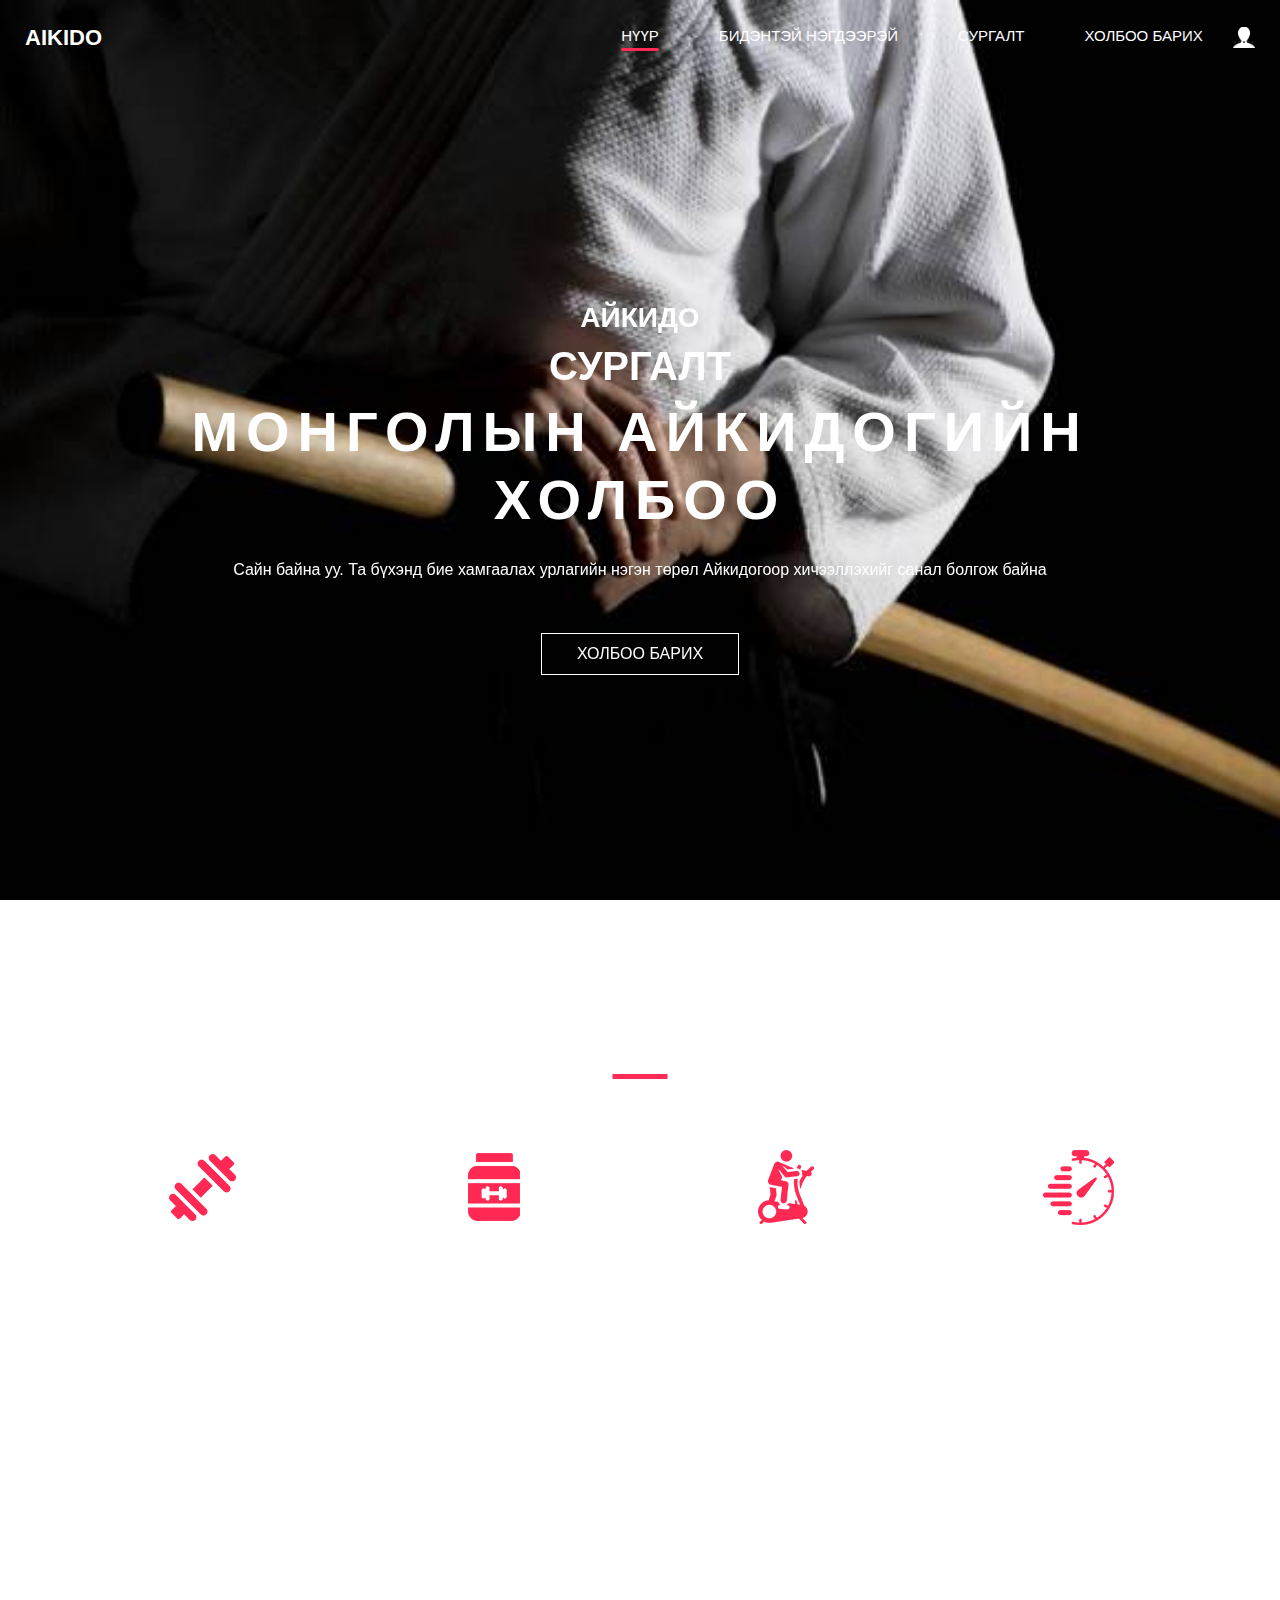
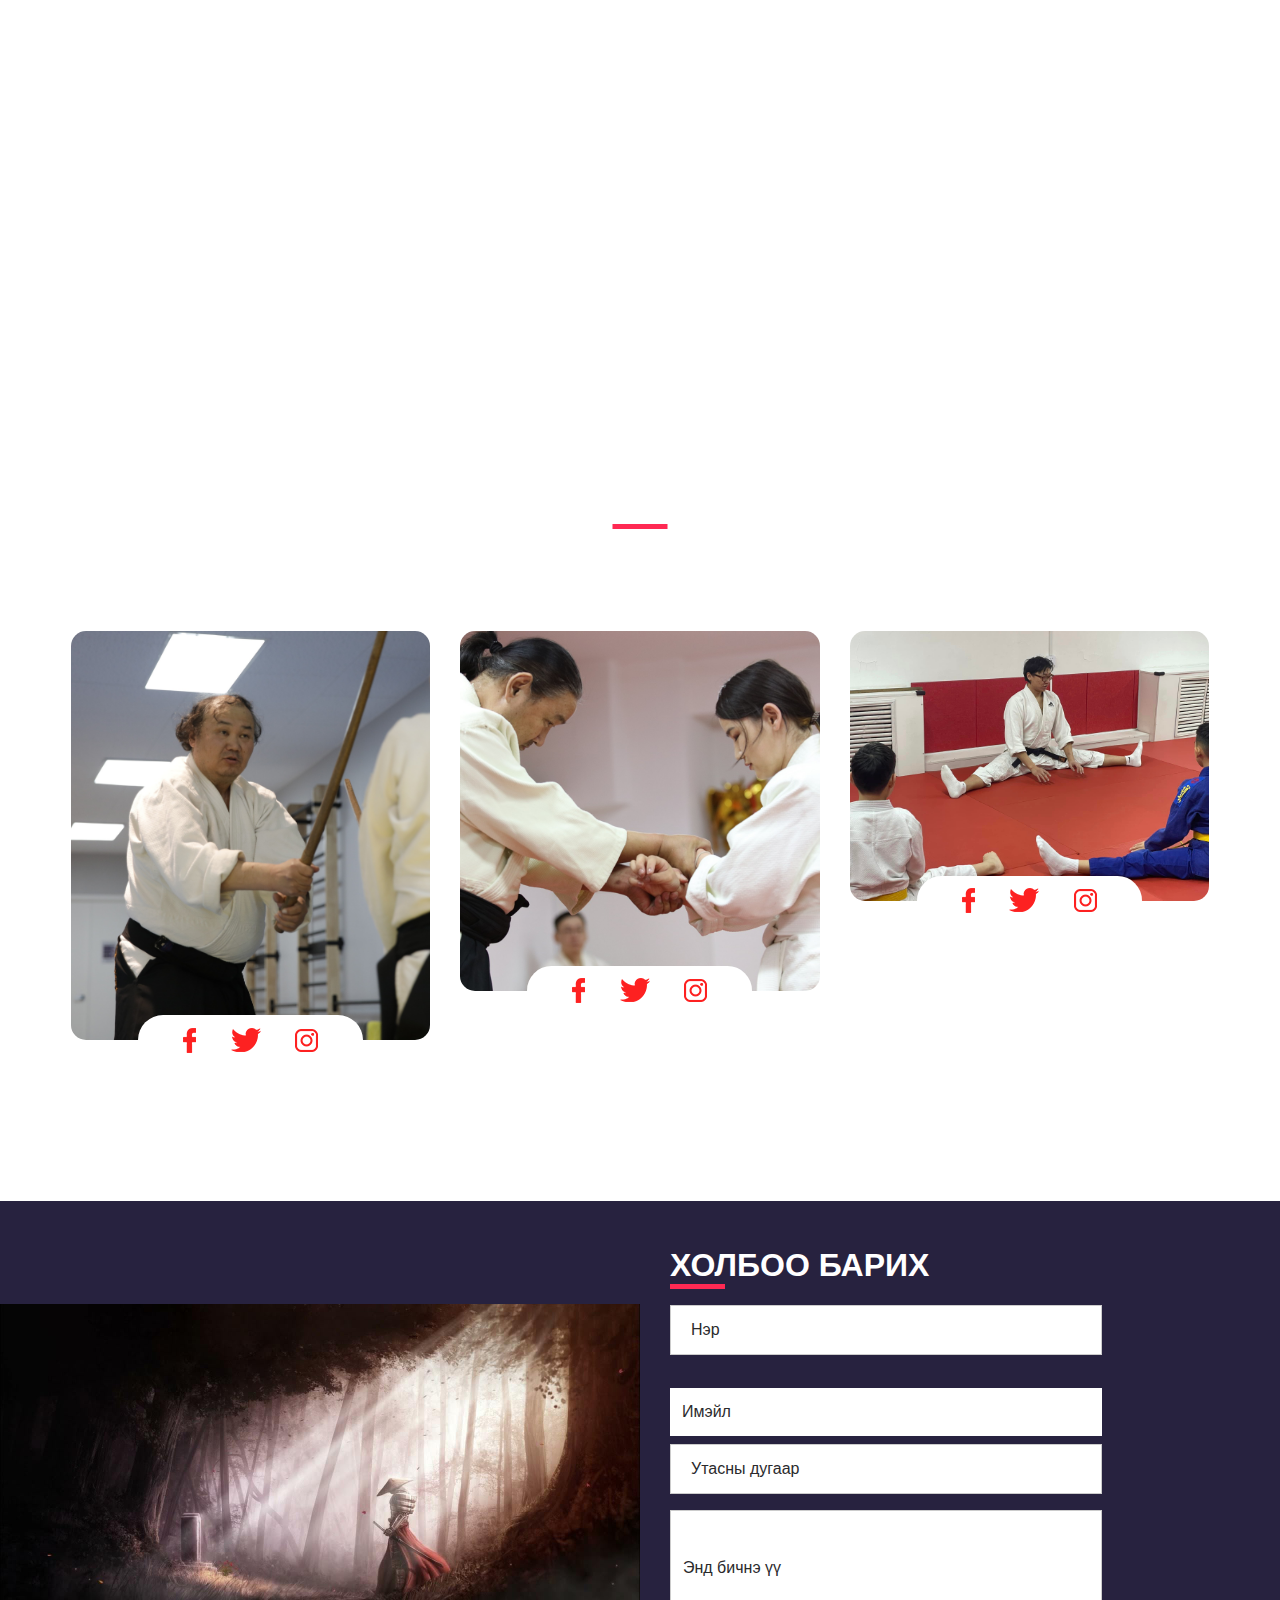
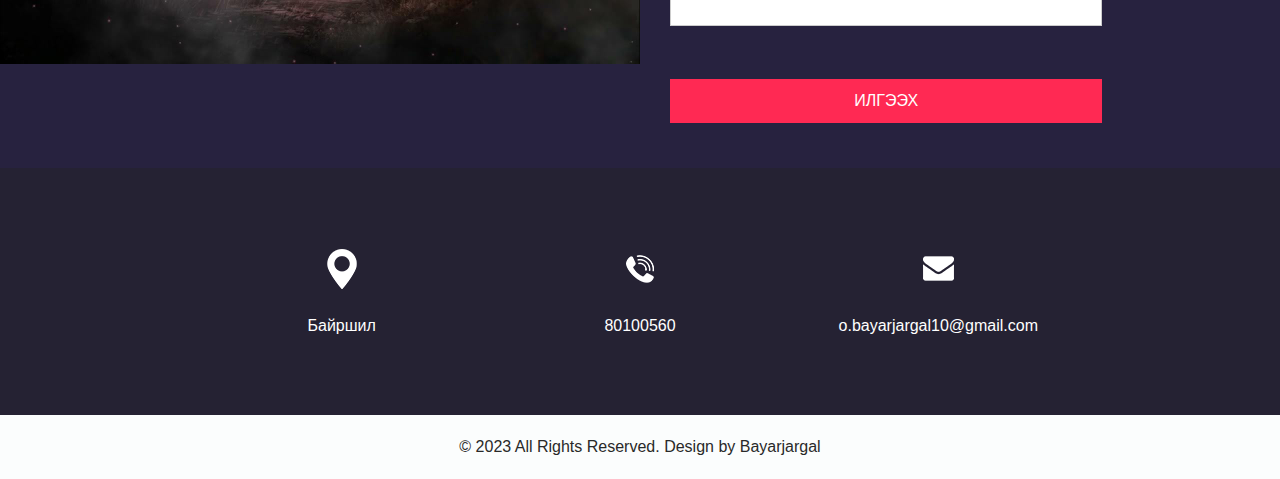
==== commit 6958e067: "Add files via upload" ====
--- a/index.html
+++ b/index.html
@@ -61,10 +61,13 @@
                 <li class="nav-item">
                   <a class="nav-link" href="contact.html"> Холбоо барих</a>
                 </li>
-                <li class="nav-item"><button class="btn  my-2 my-sm-0 nav_login-btn"
-                    onclick="document.getElementById('id01').style.display='block'" style="width:auto;">Нэвтрэх
-                  </button></li>
+
               </ul>
+              <div class="user_option">
+
+                <button class="btn  my-2 my-sm-0 nav_search-btn"
+                  onclick="document.getElementById('id01').style.display='block'" style="width:auto;">..... </button>
+              </div>
 
 
 
